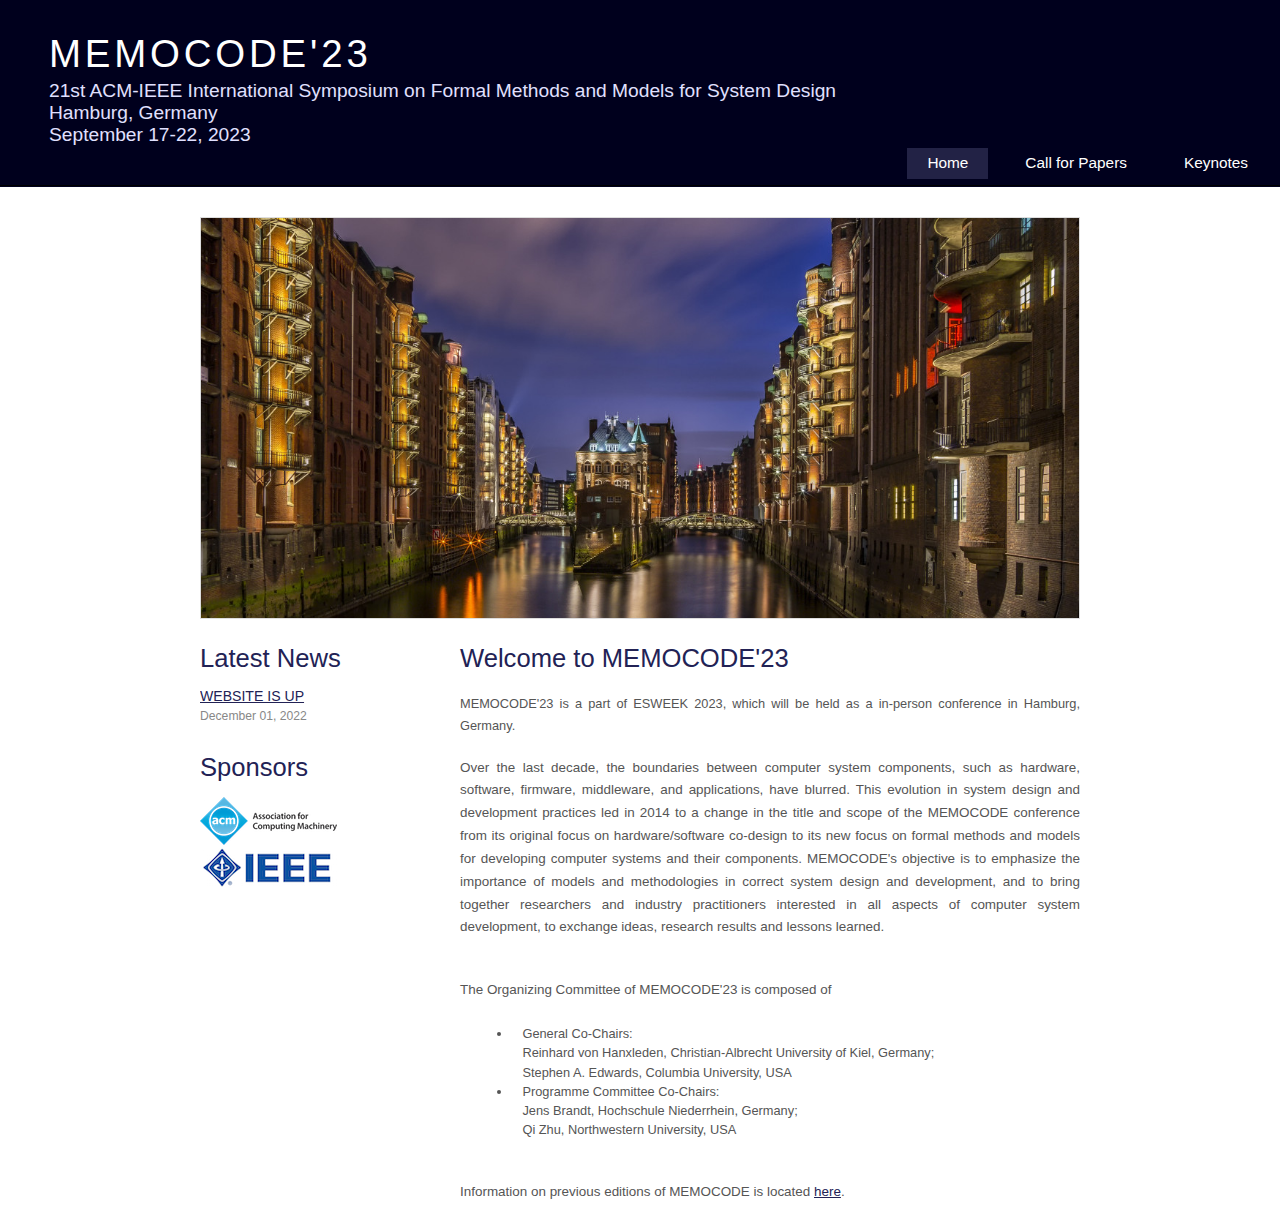
==== index.html @ 0b1e3aca "Dates updated." ====
<!DOCTYPE html>
<!-- saved from url=(0043)https://lcs.ios.ac.cn/memocode21/index.html -->
<html xmlns:bkstg="http://www.atypon.com/backstage-ns" xmlns:urlutil="java:com.atypon.literatum.customization.UrlUtil"
      xmlns:pxje="java:com.atypon.frontend.services.impl.PassportXslJavaExtentions">
<head>
    <meta http-equiv="Content-Type" content="text/html; charset=UTF-8">
    <meta http-equiv="Content-Style-Type" content="text/css">
    <style type="text/css">
        #DLtoc {
            font: normal 12px/1.5em Arial, Helvetica, sans-serif;
        }

        #DLheader {
        }

        #DLheader h1 {
            font-size: 16px;
        }

        #DLcontent {
            font-size: 12px;
        }

        #DLcontent h2 {
            font-size: 14px;
            margin-bottom: 5px;
        }

        #DLcontent h3 {
            font-size: 12px;
            padding-left: 20px;
            margin-bottom: 0px;
        }

        #DLcontent ul {
            margin-top: 0px;
            margin-bottom: 0px;
        }

        .DLauthors li {
            display: inline;
            list-style-type: none;
            padding-right: 5px;
        }

        .DLauthors li:after {
            content: ",";
        }

        .DLauthors li.nameList.Last:after {
            content: "";
        }

        .DLabstract {
            padding-left: 40px;
            padding-right: 20px;
            display: block;
        }

        .DLformats li {
            display: inline;
            list-style-type: none;
            padding-right: 5px;
        }

        .DLformats li:after {
            content: ",";
        }

        .DLformats li.formatList.Last:after {
            content: "";
        }

        .DLlogo {
            vertical-align: middle;
            padding-right: 5px;
            border: none;
        }

        .DLcitLink {
            margin-left: 20px;
        }

        .DLtitleLink {
            margin-left: 20px;
        }

        .DLotherLink {
            margin-left: 0px;
        }

    </style>


    <title>MEMOCODE 2023</title>

    <meta name="description" content="website description">
    <meta name="keywords" content="website keywords, website keywords">

    <link rel="stylesheet" href="./fonts/h5p-font-awesome.min.css">
    <link rel="stylesheet" type="text/css" href="./style/style.css">
    <style type="text/css">.MathJax_Hover_Frame {
        border-radius: .25em;
        -webkit-border-radius: .25em;
        -moz-border-radius: .25em;
        -khtml-border-radius: .25em;
        box-shadow: 0px 0px 15px #83A;
        -webkit-box-shadow: 0px 0px 15px #83A;
        -moz-box-shadow: 0px 0px 15px #83A;
        -khtml-box-shadow: 0px 0px 15px #83A;
        border: 1px solid #A6D ! important;
        display: inline-block;
        position: absolute
    }

    .MathJax_Menu_Button .MathJax_Hover_Arrow {
        position: absolute;
        cursor: pointer;
        display: inline-block;
        border: 2px solid #AAA;
        border-radius: 4px;
        -webkit-border-radius: 4px;
        -moz-border-radius: 4px;
        -khtml-border-radius: 4px;
        font-family: 'Courier New', Courier;
        font-size: 9px;
        color: #F0F0F0
    }

    .MathJax_Menu_Button .MathJax_Hover_Arrow span {
        display: block;
        background-color: #AAA;
        border: 1px solid;
        border-radius: 3px;
        line-height: 0;
        padding: 4px
    }

    .MathJax_Hover_Arrow:hover {
        color: white !important;
        border: 2px solid #CCC !important
    }

    .MathJax_Hover_Arrow:hover span {
        background-color: #CCC !important
    }
    </style>
    <style type="text/css">#MathJax_About {
        position: fixed;
        left: 50%;
        width: auto;
        text-align: center;
        border: 3px outset;
        padding: 1em 2em;
        background-color: #DDDDDD;
        color: black;
        cursor: default;
        font-family: message-box;
        font-size: 120%;
        font-style: normal;
        text-indent: 0;
        text-transform: none;
        line-height: normal;
        letter-spacing: normal;
        word-spacing: normal;
        word-wrap: normal;
        white-space: nowrap;
        float: none;
        z-index: 201;
        border-radius: 15px;
        -webkit-border-radius: 15px;
        -moz-border-radius: 15px;
        -khtml-border-radius: 15px;
        box-shadow: 0px 10px 20px #808080;
        -webkit-box-shadow: 0px 10px 20px #808080;
        -moz-box-shadow: 0px 10px 20px #808080;
        -khtml-box-shadow: 0px 10px 20px #808080;
        filter: progid:DXImageTransform.Microsoft.dropshadow(OffX=2, OffY=2, Color='gray', Positive='true')
    }

    #MathJax_About.MathJax_MousePost {
        outline: none
    }

    .MathJax_Menu {
        position: absolute;
        background-color: white;
        color: black;
        width: auto;
        padding: 5px 0px;
        border: 1px solid #CCCCCC;
        margin: 0;
        cursor: default;
        font: menu;
        text-align: left;
        text-indent: 0;
        text-transform: none;
        line-height: normal;
        letter-spacing: normal;
        word-spacing: normal;
        word-wrap: normal;
        white-space: nowrap;
        float: none;
        z-index: 201;
        border-radius: 5px;
        -webkit-border-radius: 5px;
        -moz-border-radius: 5px;
        -khtml-border-radius: 5px;
        box-shadow: 0px 10px 20px #808080;
        -webkit-box-shadow: 0px 10px 20px #808080;
        -moz-box-shadow: 0px 10px 20px #808080;
        -khtml-box-shadow: 0px 10px 20px #808080;
        filter: progid:DXImageTransform.Microsoft.dropshadow(OffX=2, OffY=2, Color='gray', Positive='true')
    }

    .MathJax_MenuItem {
        padding: 1px 2em;
        background: transparent
    }

    .MathJax_MenuArrow {
        position: absolute;
        right: .5em;
        padding-top: .25em;
        color: #666666;
        font-size: .75em
    }

    .MathJax_MenuActive .MathJax_MenuArrow {
        color: white
    }

    .MathJax_MenuArrow.RTL {
        left: .5em;
        right: auto
    }

    .MathJax_MenuCheck {
        position: absolute;
        left: .7em
    }

    .MathJax_MenuCheck.RTL {
        right: .7em;
        left: auto
    }

    .MathJax_MenuRadioCheck {
        position: absolute;
        left: .7em
    }

    .MathJax_MenuRadioCheck.RTL {
        right: .7em;
        left: auto
    }

    .MathJax_MenuLabel {
        padding: 1px 2em 3px 1.33em;
        font-style: italic
    }

    .MathJax_MenuRule {
        border-top: 1px solid #DDDDDD;
        margin: 4px 3px
    }

    .MathJax_MenuDisabled {
        color: gray
    }

    .MathJax_MenuActive {
        background-color: #606872;
        color: white
    }

    .MathJax_MenuDisabled:focus, .MathJax_MenuLabel:focus {
        background-color: #E8E8E8
    }

    .MathJax_ContextMenu:focus {
        outline: none
    }

    .MathJax_ContextMenu .MathJax_MenuItem:focus {
        outline: none
    }

    #MathJax_AboutClose {
        top: .2em;
        right: .2em
    }

    .MathJax_Menu .MathJax_MenuClose {
        top: -10px;
        left: -10px
    }

    .MathJax_MenuClose {
        position: absolute;
        cursor: pointer;
        display: inline-block;
        border: 2px solid #AAA;
        border-radius: 18px;
        -webkit-border-radius: 18px;
        -moz-border-radius: 18px;
        -khtml-border-radius: 18px;
        font-family: 'Courier New', Courier;
        font-size: 24px;
        color: #F0F0F0
    }

    .MathJax_MenuClose span {
        display: block;
        background-color: #AAA;
        border: 1.5px solid;
        border-radius: 18px;
        -webkit-border-radius: 18px;
        -moz-border-radius: 18px;
        -khtml-border-radius: 18px;
        line-height: 0;
        padding: 8px 0 6px
    }

    .MathJax_MenuClose:hover {
        color: white !important;
        border: 2px solid #CCC !important
    }

    .MathJax_MenuClose:hover span {
        background-color: #CCC !important
    }

    .MathJax_MenuClose:hover:focus {
        outline: none
    }
    </style>
    <style type="text/css">.MathJax_Preview .MJXf-math {
        color: inherit !important
    }
    </style>
    <style type="text/css">.MJX_Assistive_MathML {
        position: absolute !important;
        top: 0;
        left: 0;
        clip: rect(1px, 1px, 1px, 1px);
        padding: 1px 0 0 0 !important;
        border: 0 !important;
        height: 1px !important;
        width: 1px !important;
        overflow: hidden !important;
        display: block !important;
        -webkit-touch-callout: none;
        -webkit-user-select: none;
        -khtml-user-select: none;
        -moz-user-select: none;
        -ms-user-select: none;
        user-select: none
    }

    .MJX_Assistive_MathML.MJX_Assistive_MathML_Block {
        width: 100% !important
    }
    </style>
    <style type="text/css">#MathJax_Zoom {
        position: absolute;
        background-color: #F0F0F0;
        overflow: auto;
        display: block;
        z-index: 301;
        padding: .5em;
        border: 1px solid black;
        margin: 0;
        font-weight: normal;
        font-style: normal;
        text-align: left;
        text-indent: 0;
        text-transform: none;
        line-height: normal;
        letter-spacing: normal;
        word-spacing: normal;
        word-wrap: normal;
        white-space: nowrap;
        float: none;
        -webkit-box-sizing: content-box;
        -moz-box-sizing: content-box;
        box-sizing: content-box;
        box-shadow: 5px 5px 15px #AAAAAA;
        -webkit-box-shadow: 5px 5px 15px #AAAAAA;
        -moz-box-shadow: 5px 5px 15px #AAAAAA;
        -khtml-box-shadow: 5px 5px 15px #AAAAAA;
        filter: progid:DXImageTransform.Microsoft.dropshadow(OffX=2, OffY=2, Color='gray', Positive='true')
    }

    #MathJax_ZoomOverlay {
        position: absolute;
        left: 0;
        top: 0;
        z-index: 300;
        display: inline-block;
        width: 100%;
        height: 100%;
        border: 0;
        padding: 0;
        margin: 0;
        background-color: white;
        opacity: 0;
        filter: alpha(opacity=0)
    }

    #MathJax_ZoomFrame {
        position: relative;
        display: inline-block;
        height: 0;
        width: 0
    }

    #MathJax_ZoomEventTrap {
        position: absolute;
        left: 0;
        top: 0;
        z-index: 302;
        display: inline-block;
        border: 0;
        padding: 0;
        margin: 0;
        background-color: white;
        opacity: 0;
        filter: alpha(opacity=0)
    }
    </style>
    <style type="text/css">.MathJax_Preview {
        color: #888
    }

    #MathJax_Message {
        position: fixed;
        left: 1em;
        bottom: 1.5em;
        background-color: #E6E6E6;
        border: 1px solid #959595;
        margin: 0px;
        padding: 2px 8px;
        z-index: 102;
        color: black;
        font-size: 80%;
        width: auto;
        white-space: nowrap
    }

    #MathJax_MSIE_Frame {
        position: absolute;
        top: 0;
        left: 0;
        width: 0px;
        z-index: 101;
        border: 0px;
        margin: 0px;
        padding: 0px
    }

    .MathJax_Error {
        color: #CC0000;
        font-style: italic
    }
    </style>
    <style type="text/css">.MJXp-script {
        font-size: .8em
    }

    .MJXp-right {
        -webkit-transform-origin: right;
        -moz-transform-origin: right;
        -ms-transform-origin: right;
        -o-transform-origin: right;
        transform-origin: right
    }

    .MJXp-bold {
        font-weight: bold
    }

    .MJXp-italic {
        font-style: italic
    }

    .MJXp-scr {
        font-family: MathJax_Script, 'Times New Roman', Times, STIXGeneral, serif
    }

    .MJXp-frak {
        font-family: MathJax_Fraktur, 'Times New Roman', Times, STIXGeneral, serif
    }

    .MJXp-sf {
        font-family: MathJax_SansSerif, 'Times New Roman', Times, STIXGeneral, serif
    }

    .MJXp-cal {
        font-family: MathJax_Caligraphic, 'Times New Roman', Times, STIXGeneral, serif
    }

    .MJXp-mono {
        font-family: MathJax_Typewriter, 'Times New Roman', Times, STIXGeneral, serif
    }

    .MJXp-largeop {
        font-size: 150%
    }

    .MJXp-largeop.MJXp-int {
        vertical-align: -.2em
    }

    .MJXp-math {
        display: inline-block;
        line-height: 1.2;
        text-indent: 0;
        font-family: 'Times New Roman', Times, STIXGeneral, serif;
        white-space: nowrap;
        border-collapse: collapse
    }

    .MJXp-display {
        display: block;
        text-align: center;
        margin: 1em 0
    }

    .MJXp-math span {
        display: inline-block
    }

    .MJXp-box {
        display: block !important;
        text-align: center
    }

    .MJXp-box:after {
        content: " "
    }

    .MJXp-rule {
        display: block !important;
        margin-top: .1em
    }

    .MJXp-char {
        display: block !important
    }

    .MJXp-mo {
        margin: 0 .15em
    }

    .MJXp-mfrac {
        margin: 0 .125em;
        vertical-align: .25em
    }

    .MJXp-denom {
        display: inline-table !important;
        width: 100%
    }

    .MJXp-denom > * {
        display: table-row !important
    }

    .MJXp-surd {
        vertical-align: top
    }

    .MJXp-surd > * {
        display: block !important
    }

    .MJXp-script-box > * {
        display: table !important;
        height: 50%
    }

    .MJXp-script-box > * > * {
        display: table-cell !important;
        vertical-align: top
    }

    .MJXp-script-box > *:last-child > * {
        vertical-align: bottom
    }

    .MJXp-script-box > * > * > * {
        display: block !important
    }

    .MJXp-mphantom {
        visibility: hidden
    }

    .MJXp-munderover {
        display: inline-table !important
    }

    .MJXp-over {
        display: inline-block !important;
        text-align: center
    }

    .MJXp-over > * {
        display: block !important
    }

    .MJXp-munderover > * {
        display: table-row !important
    }

    .MJXp-mtable {
        vertical-align: .25em;
        margin: 0 .125em
    }

    .MJXp-mtable > * {
        display: inline-table !important;
        vertical-align: middle
    }

    .MJXp-mtr {
        display: table-row !important
    }

    .MJXp-mtd {
        display: table-cell !important;
        text-align: center;
        padding: .5em 0 0 .5em
    }

    .MJXp-mtr > .MJXp-mtd:first-child {
        padding-left: 0
    }

    .MJXp-mtr:first-child > .MJXp-mtd {
        padding-top: 0
    }

    .MJXp-mlabeledtr {
        display: table-row !important
    }

    .MJXp-mlabeledtr > .MJXp-mtd:first-child {
        padding-left: 0
    }

    .MJXp-mlabeledtr:first-child > .MJXp-mtd {
        padding-top: 0
    }

    .MJXp-merror {
        background-color: #FFFF88;
        color: #CC0000;
        border: 1px solid #CC0000;
        padding: 1px 3px;
        font-style: normal;
        font-size: 90%
    }

    .MJXp-scale0 {
        -webkit-transform: scaleX(.0);
        -moz-transform: scaleX(.0);
        -ms-transform: scaleX(.0);
        -o-transform: scaleX(.0);
        transform: scaleX(.0)
    }

    .MJXp-scale1 {
        -webkit-transform: scaleX(.1);
        -moz-transform: scaleX(.1);
        -ms-transform: scaleX(.1);
        -o-transform: scaleX(.1);
        transform: scaleX(.1)
    }

    .MJXp-scale2 {
        -webkit-transform: scaleX(.2);
        -moz-transform: scaleX(.2);
        -ms-transform: scaleX(.2);
        -o-transform: scaleX(.2);
        transform: scaleX(.2)
    }

    .MJXp-scale3 {
        -webkit-transform: scaleX(.3);
        -moz-transform: scaleX(.3);
        -ms-transform: scaleX(.3);
        -o-transform: scaleX(.3);
        transform: scaleX(.3)
    }

    .MJXp-scale4 {
        -webkit-transform: scaleX(.4);
        -moz-transform: scaleX(.4);
        -ms-transform: scaleX(.4);
        -o-transform: scaleX(.4);
        transform: scaleX(.4)
    }

    .MJXp-scale5 {
        -webkit-transform: scaleX(.5);
        -moz-transform: scaleX(.5);
        -ms-transform: scaleX(.5);
        -o-transform: scaleX(.5);
        transform: scaleX(.5)
    }

    .MJXp-scale6 {
        -webkit-transform: scaleX(.6);
        -moz-transform: scaleX(.6);
        -ms-transform: scaleX(.6);
        -o-transform: scaleX(.6);
        transform: scaleX(.6)
    }

    .MJXp-scale7 {
        -webkit-transform: scaleX(.7);
        -moz-transform: scaleX(.7);
        -ms-transform: scaleX(.7);
        -o-transform: scaleX(.7);
        transform: scaleX(.7)
    }

    .MJXp-scale8 {
        -webkit-transform: scaleX(.8);
        -moz-transform: scaleX(.8);
        -ms-transform: scaleX(.8);
        -o-transform: scaleX(.8);
        transform: scaleX(.8)
    }

    .MJXp-scale9 {
        -webkit-transform: scaleX(.9);
        -moz-transform: scaleX(.9);
        -ms-transform: scaleX(.9);
        -o-transform: scaleX(.9);
        transform: scaleX(.9)
    }

    .MathJax_PHTML .noError {
        font-size: 90%;
        text-align: left;
        color: black;
        padding: 1px 3px;
        border: 1px solid
    }
    </style>
</head>

<body data-new-gr-c-s-check-loaded="14.1052.0" data-gr-ext-installed="">
<div id="MathJax_Message" style="display: none;"></div>
<div id="main">
    <div id="header">
        <div id="logo">
            <div id="logo_text">
                <!-- class="logo_colour", allows you to change the colour of the text -->
                <h1><a href="index.html">MEMOCODE'23</a></h1>
                <h2 style="font-size: 1.5em">21st ACM-IEEE International Symposium on Formal Methods and Models for
                    System Design<br>
                    Hamburg, Germany<br>
                    September 17-22, 2023 
                </h2>
            </div>
        </div>
        <div id="menubar">
            <ul id="menu">
                <!-- put class="selected" in the li tag for the selected page - to highlight which page you're on -->
                <li class="selected" style="font-size: 1.2em"><a
                        href="index.html">Home</a></li>
                <li style="font-size: 1.2em"><a href="callforpapers.html">Call for Papers</a></li>
                <!-- <li style="font-size: 1.2em"><a href="bestpapers.html">Best Paper Awards</a></li> -->
                <li style="font-size: 1.2em"><a href="keynotes.html">Keynotes</a></li>
                <!-- <li style="font-size: 1.2em"><a href="program.html">Program</a></li> -->
                <!-- <li style="font-size: 1.2em"><a
                        href="registration.html">Registration</a></li> -->
                <!-- <li style="font-size: 1.2em"><a href="venue.html">Venue</a></li> -->
            </ul>
        </div>
    </div>


    <!--------------------------------------------------------------------------------------------------------------->

    <div id="content_header"></div>
    <div id="site_content">
        <div id="banner"></div>

        <!--------------------------------------------------------------------------------------------------------------->

        <div id="sidebar_container">
            <div class="sidebar">
                <div class="sidebar_item">
                    <!-- insert your sidebar items here -->

                    <h3><!--<i class="fa fa-refresh fa-spin"></i>-->Latest News</h3>
                    <!--
                               <h4><a href="callforpapers.html">CFP deadline extended</a></h4>
                                <h5>July 20., 2016</h5>
                               <h4><a href="designcontest.html">Design contest deadline extended</a></h4>
                                <h5>July 20., 2016</h5>
                    -->
                    <h4><a href="index.html">Website is up</a></h4>
                    <h5>December 01, 2022</h5>

                    <div class="sidebar_item">
                        <h3>Sponsors</h3>
                        <a href="http://www.acm.org/"><img src="./images/acm.png"></a><br>
                        <a href="http://www.ieee.org/"><img src="./images/ieee.png"></a><br>
                        <!-- &nbsp;<a href="http://ieee-ceda.org"><img src="images/ceda.png"></a><br> -->
                        <!--    &nbsp;&nbsp;&nbsp;&nbsp;<a href="http://ieee-cas.org"><img src="images/cas.png"></a><br>
                        &nbsp;<a href="http://www.iitk.ac.in"><img src="images/iitk.png"></a><br><br>-->
                    </div>
                </div>
            </div>
        </div>

        <!--------------------------------------------------------------------------------------------------------------->

        <div id="content">
            <!-- insert the page content here -->
            <h1>Welcome to MEMOCODE'23</h1>
            <!--            <p style="color: brown; font-size: large;">The <a href="https://www.sigplan.org/OpenTOC/">OpenToc</a> for-->
            <!--                MEMOCODE'22 are <a href="https://lcs.ios.ac.cn/memocode21/index.html#DLcontent">available</a> now.</p>-->
            <p style="">
                MEMOCODE'23 is a part of ESWEEK 2023, which will be held as a in-person conference in Hamburg, Germany.
            </p>

            <p style="font-size: 1.05em">Over the last decade, the boundaries between computer system components, such
                as hardware, software, firmware, middleware, and applications, have blurred. This evolution in system
                design and development practices led in 2014 to a change in the title and scope of the MEMOCODE
                conference from its original focus on hardware/software co-design to its new focus on formal methods and
                models for developing computer systems and their components. MEMOCODE's objective is to emphasize the
                importance of models and methodologies in correct system design and development, and to bring together
                researchers and industry practitioners interested in all aspects of computer system development, to
                exchange ideas, research results and lessons learned.</p>
            <!--            
           <!-- <p style="font-size: 1.05em">The Steering Committee(SC) is composed of:
            </p>-->
           <!-- <ul class="fa-ul">
                <li>SC Chair
                    <ul>
                        <li>Dr. Jean-Pierre Talpin, Inria</li>
                    </ul>
                </li>
                <li>SC Members
                    <ul>
                        <li>Prof. Pierluigi Nuzzo, University of Southern California</li>
                        <li>Prof. Partha Roop, University of Auckland</li>
                        <li>Prof. Klaus Schneider, TU Kaiserslautern</li>
                        <li>Prof. Naijun Zhan, Institute of Software CAS</li>
                    </ul>
                </li>
            </ul>
-->
            <p></p>
          <p style="font-size: 1.05em">The Organizing Committee of MEMOCODE'23 is composed of
            </p>
            <ul class="fa-ul"> 
                <li>General Co-Chairs:<br/>Reinhard von Hanxleden, Christian-Albrecht University of Kiel, Germany;<br/>Stephen A. Edwards, Columbia University, USA</li>
                <li>Programme Committee Co-Chairs:<br/>Jens Brandt, Hochschule Niederrhein, Germany;<br/>Qi Zhu, Northwestern University, USA</li>
                <!--<li>Publicity/Publication Chair: Dr. Bai Xue, Institute of Software CAS</li>-->
                <!--<li>Design Contest Chair, Peter Milder, Stony Brook University</li>-->
                <!--<li>Organising committee Chair: Dr. Bohua Zhan, Institute of Software, CAS</li>-->
                <!--<li>Finance Chair: Dr. Shuling Wang, Institute of Software, CAS</li>-->
            </ul>
     
            <p></p>
            <!--            <p style="font-weight: bold"><b>Selected papers will be invited for publication in a special issue of the-->
            <!--                ACM Transactions on Embedded Computing Systems. The Program Committee-->
            <!--                will select 1-2 papers for the Best Paper Award of MEMOCODE'21.-->
            <!--            </b></p>-->
            <p style="font-size: 1.05em">Information on previous editions of MEMOCODE is located
                <a href="previous_editions.html"> here</a>.
            </p>
        </div>
    </div>

</div>
<script type="text/javascript" src="./index_files/MathJax.js"></script>
<script id="texAllTheThingsPageScript" type="text/javascript"
        src="chrome-extension://cbimabofgmfdkicghcadidpemeenbffn/js/pageScript.js"
        inlinemath="[[&quot;$&quot;,&quot;$&quot;],[&quot;[;&quot;,&quot;;]&quot;]]"
        displaymath="[[&quot;$$&quot;,&quot;$$&quot;],[&quot;\\[&quot;,&quot;\\]&quot;]]"
        skiptags="[&quot;script&quot;,&quot;noscript&quot;,&quot;style&quot;,&quot;textarea&quot;,&quot;pre&quot;,&quot;code&quot;]"
        ignoreclass="false" processclass="false"></script>
</body>
<span style="--colorTabBar:var(--colorAccentBg); --colorFg:#dbdbdb; --colorFgAlpha:#dbdbdb1a; --colorFgIntense:#ffffff; --colorFgFaded:#d0d0d0; --colorFgFadedMore:#c5c5c5; --colorFgFadedMost:#acacac; --colorBg:#2f2f2f; --colorBgAlpha:#2f2f2fe6; --colorBgAlphaHeavy:#2f2f2fa6; --colorBgAlphaHeavier:#2f2f2f40; --colorBgAlphaBlur:#2f2f2fbf; --colorBgDark:#292929; --colorBgDarker:#242424; --colorBgLight:#333333; --colorBgLighter:#434343; --colorBgLightIntense:#373737; --colorBgIntense:#242424; --colorBgIntenser:#1c1c1c; --colorBgIntserAlpha:#191919eb; --colorBgInverse:#333333; --colorBgInverser:#3f3f3f; --colorBgFaded:#3b3b3b; --colorHighlightBg:#579c8e; --colorHighlightBgUnfocused:#454545; --colorHighlightBgAlpha:#579c8e1a; --colorHighlightBgDark:#3f8477; --colorHighlightFg:#ffffff; --colorHighlightFgAlpha:#ffffff80; --colorHighlightFgAlphaHeavy:#ffffff40; --colorAccentBg:#404040; --colorAccentBgAlpha:#74747466; --colorAccentBgAlphaHeavy:#74747440; --colorAccentBgDark:#303030; --colorAccentBgDarker:#1a1a1a; --colorAccentBgFaded:#343434; --colorAccentBgFadedMore:#555555; --colorAccentBgFadedMost:#747474; --colorAccentBorder:#383838; --colorAccentBorderDark:#2e2e2e; --colorAccentFg:#ffffff; --colorAccentFgFaded:#cacaca; --colorAccentFgAlpha:#ffffff40; --colorBorder:#1c1c1c; --colorBorderDisabled:#242424; --colorBorderSubtle:#222222; --colorBorderIntense:#0c0c0c; --colorSuccessBg:#06a700; --colorSuccessBgAlpha:#06a7001a; --colorSuccessFg:#ffffff; --colorWarningBg:#efaf00; --colorWarningBgAlpha:#efaf001a; --colorWarningFg:#000000; --colorErrorBg:#c64539; --colorErrorBgAlpha:#c645391a; --colorErrorFg:#ffffff; --colorWindowBg:#1d1e21; --colorWindowFg:#ffffff; --radiusRound:100px; --radiusRounded:2px; --radiusRoundedLess:2px; --radius:4px; --radiusHalf:2px; --scrollbarWidth:12px;"></span>
<grammarly-desktop-integration data-grammarly-shadow-root="true"></grammarly-desktop-integration>
</html>
---- style/style.css ----
html {
    height: 100%;
}

* {
    margin: 0;
    padding: 0;
}

body {
    font: normal .80em 'trebuchet ms', arial, sans-serif;
    background: #FFF;
    color: #555;
}

p {
    padding: 0 0 20px 0;
    line-height: 1.7em;
    text-align: justify;
}

img {
    border: 0;
}

h1, h2, h3, h4, h5, h6 {
    color: #00001d;
    letter-spacing: 0em;
    padding: 0 0 5px 0;
}

h1, h2, h3 {
    font: normal 200% 'century gothic', arial;
    margin: 0 0 15px 0;
    padding: 15px 0 5px 0;
    color: #222255;
}

h2 {
    font-size: 200%;
    padding: 9px 0 5px 0;
    color: #222255;
}

h3 {
    font-size: 200%;
    padding: 5px 0 0 0;
}

h4, h6 {
    color: #222255;
    padding: 0 0 5px 0;
    font: normal 110% arial;
    text-transform: uppercase;
}

h5, h6 {
    color: #888;
    font: normal 95% arial;
    letter-spacing: normal;
    padding: 0 0 15px 0;
}

a, a:hover {
    outline: none;
    text-decoration: underline;
    color: #222255;
}

a:hover {
    text-decoration: none;
}

blockquote {
    margin: 20px 0;
    padding: 10px 20px 0 20px;
    border: 1px solid #E5E5DB;
    background: #FFF;
}

ul {
    margin: 2px 0 22px 17px;
}

ul li {
    list-style-type: circle;
    margin: 0 0 6px 0;
    padding: 0 0 4px 5px;
    line-height: 1.5em;
}

ol {
    margin: 8px 0 22px 20px;
}

ol li {
    margin: 0 0 11px 0;
}

.left {
    float: left;
    width: auto;
    margin-right: 10px;
}

.right {
    float: right;
    width: auto;
    margin-left: 10px;
}

.center {
    display: block;
    text-align: center;
    margin: 20px auto;
}

#main, #logo, #menubar, #site_content, #footer {
    margin-left: auto;
    margin-right: auto;
}

#header {
    background: #000;
    border-bottom: 1px solid #00001d;
    height: 186px;
}

#banner {
    background: transparent url(../images/banner.jpg) no-repeat;
    background-size: 100%;
    width: auto;
    height: 400px;
    margin-top: 10px;
    margin-bottom: 10px;
    border: 1px solid #DDD;
}

#logo {
    position: relative;
    height: 140px;
    background: #00001d;
}

#logo #logo_text {
    position: absolute;
    top: 10px;
    left: 40px;
}

#logo h1, #logo h2 {
    font: normal 300% 'century gothic', arial, sans-serif;
    border-bottom: 0;
    text-transform: none;
    margin: 0 0 0 9px;
}

#logo_text h1, #logo_text h1 a, #logo_text h1 a:hover {
    padding: 22px 0 0 0;
    color: #FFF;
    letter-spacing: 0.1em;
    text-decoration: none;
}

#logo_text h2 {
    font-size: 120%;
    padding: 4px 0 0 0;
    color: #e0e0ff;
}

#menubar {
    height: 45px;
    padding-right: 8px;
    background: #00001D;
}

ul#menu {
    float: right;
    margin: 0;
}

ul#menu li {
    float: left;
    padding: 0 0 0 9px;
    list-style: none;
    margin: 8px 4px 0 4px;
}

ul#menu li a {
    font: normal 100% 'trebuchet ms', sans-serif;
    display: block;
    float: left;
    height: 20px;
    padding: 6px 20px 5px 20px;
    text-align: center;
    color: #FFF;
    text-decoration: none;
}

ul#menu li.selected a {
    height: 20px;
    padding: 6px 20px 5px 11px;
}

ul#menu li.selected {
    margin: 8px 4px 0 13px;
    background: #222245;
}

ul#menu li.selected a, ul#menu li.selected a:hover {
    background: #222245;
    color: #FFF;
}

ul#menu li a:hover {
    color: #e0e0ff;
}

#site_content {
    width: 880px;
    overflow: hidden;
    margin: 20px auto 0 auto;
    padding: 0 0 0px 0;
}

#sidebar_container {
    float: left;
    width: 240px;
}

.sidebar {
    float: right;
    width: 240px;
    padding: 0;
    margin: 0 0 16px 0;
}

.sidebar_item {
    padding: 10px 0px;
    width: 210px;
}

.sidebar li a.selected {
    color: #444;
}

.sidebar ul {
    margin: 0;
}

#content {
    text-align: left;
    width: 620px;
    padding: 0 0 0 5px;
    float: right;
}

#content ul li, .sidebar ul li {
    list-style-type: disc;
    margin: 0 0 0 25px;
    padding: 0 0 0px 10px;
    line-height: 1.5em;
}

#footer {
    width: 100%;
    font-family: 'trebuchet ms', sans-serif;
    font-size: 100%;
    height: 80px;
    padding: 28px 0 5px 0;
    text-align: center;
    background: #000;
    border-top: 2px solid #2D2D2D;
    color: #FFF;
}

#footer p {
    line-height: 1.7em;
    padding: 0 0 10px 0;
}

#footer a {
    color: #FFF;
    text-decoration: none;
}

#footer a:hover {
    color: #B48A7C;
    text-decoration: none;
}

.search {
    color: #5D5D5D;
    border: 1px solid #BBB;
    width: 134px;
    padding: 4px;
    font: 100% arial, sans-serif;
}

.form_settings {
    margin: 15px 0 0 0;
}

.form_settings p {
    padding: 0 0 4px 0;
}

.form_settings span {
    float: left;
    width: 200px;
    text-align: left;
}

.form_settings input, .form_settings textarea {
    padding: 5px;
    width: 299px;
    font: 100% arial;
    border: 1px solid #E5E5DB;
    background: #FFF;
    color: #47433F;
}

.form_settings .submit {
    font: 100% arial;
    border: 0;
    width: 99px;
    margin: 0 0 0 212px;
    height: 33px;
    padding: 2px 0 3px 0;
    cursor: pointer;
    background: #3B3B3B;
    color: #FFF;
}

.form_settings textarea, .form_settings select {
    font: 100% arial;
    width: 299px;
}

.form_settings select {
    width: 310px;
}

.form_settings .checkbox {
    margin: 4px 0;
    padding: 0;
    width: 14px;
    border: 0;
    background: none;
}

.separator {
    width: 100%;
    height: 0;
    border-top: 1px solid #D9D5CF;
    border-bottom: 1px solid #FFF;
    margin: 0 0 20px 0;
}

table {
    margin: 10px 0 30px 0;
}

table tr th, table tr td {
    background: #3B3B3B;
    color: #FFF;
    padding: 7px 4px;
    text-align: left;
}

table tr td {
    background: #E5E5DB;
    color: #47433F;
    border-top: 1px solid #FFF;
}
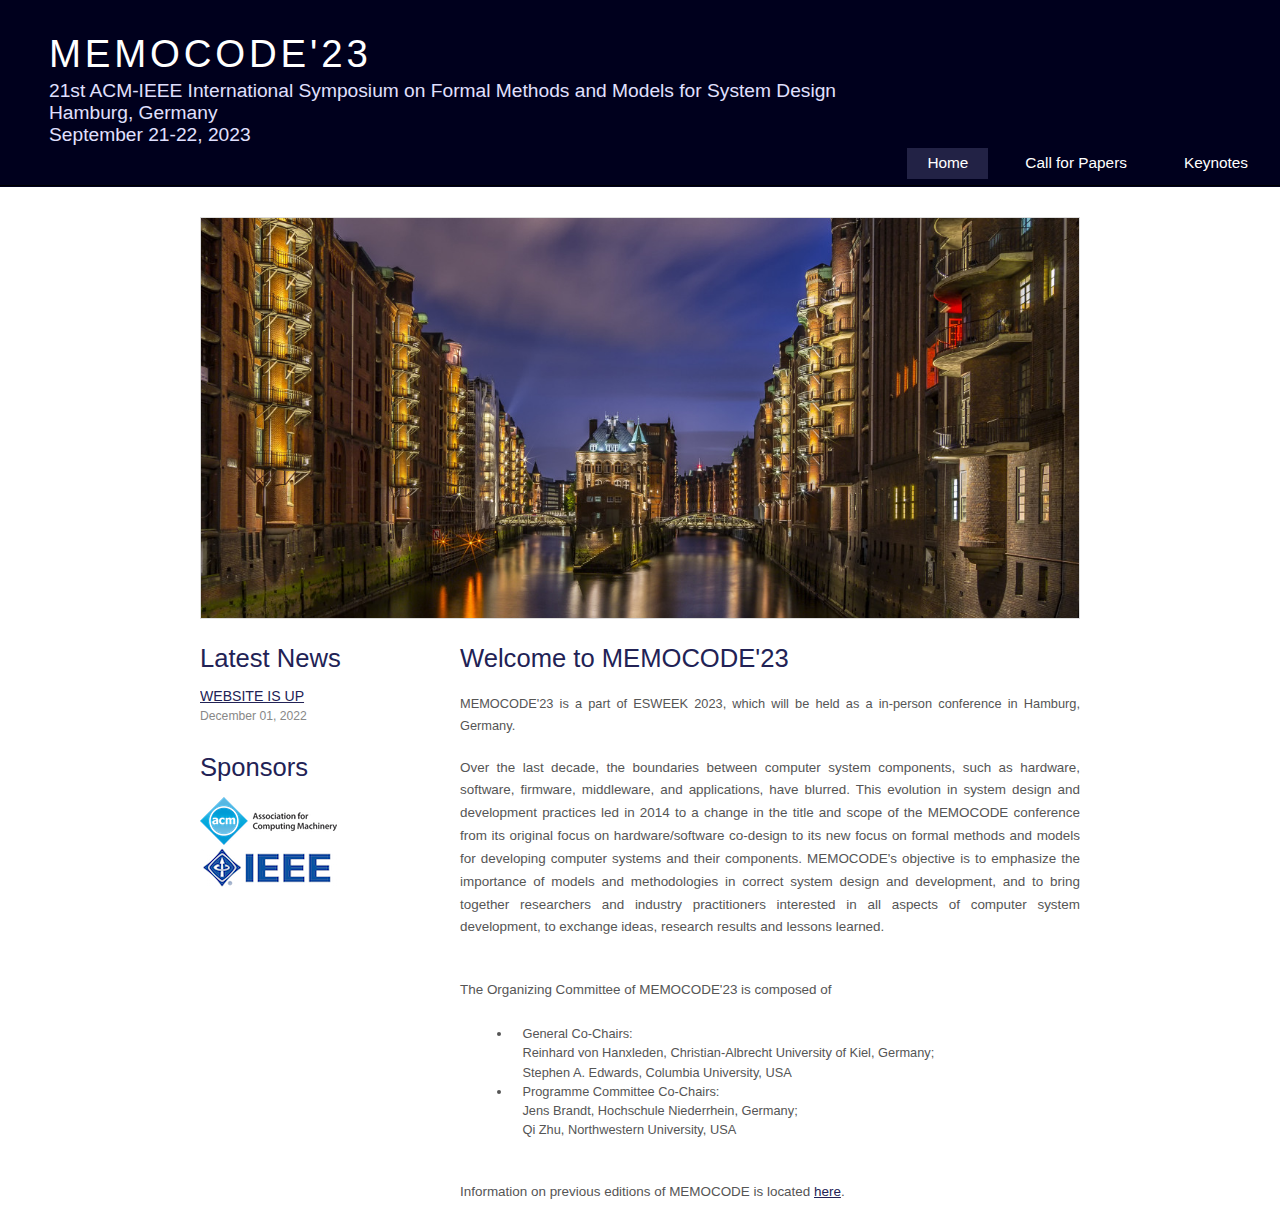
==== commit 6158e708: "update" ====
--- a/index.html
+++ b/index.html
@@ -764,7 +764,7 @@
                 <h2 style="font-size: 1.5em">21st ACM-IEEE International Symposium on Formal Methods and Models for
                     System Design<br>
                     Hamburg, Germany<br>
-                    September 17-22, 2023 
+                    September 21-22, 2023 
                 </h2>
             </div>
         </div>
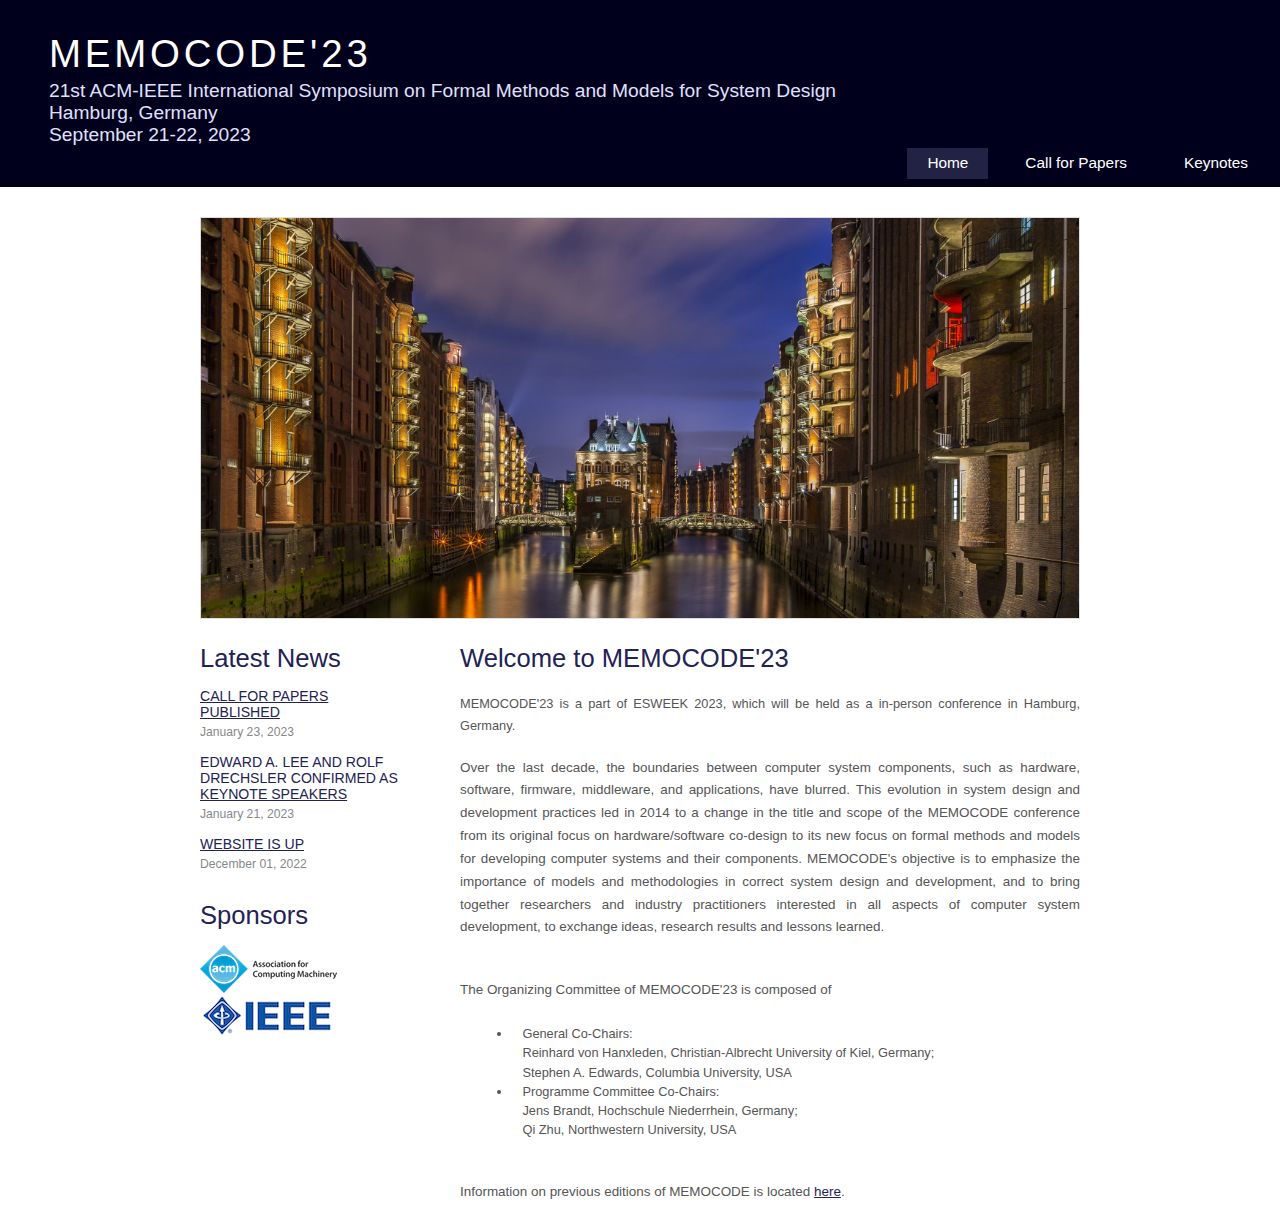
==== commit 198cf74f: "update" ====
--- a/index.html
+++ b/index.html
@@ -805,6 +805,13 @@
                                <h4><a href="designcontest.html">Design contest deadline extended</a></h4>
                                 <h5>July 20., 2016</h5>
                     -->
+
+                    <h4><a href="callforpapers.html">Call for papers published</a></h4>
+                    <h5>January 23, 2023</h5>
+
+                    <h4>Edward A. Lee and Rolf Drechsler confirmed as <a href="keynotes.html">keynote speakers</a></h4>
+                    <h5>January 21, 2023</h5>
+
                     <h4><a href="index.html">Website is up</a></h4>
                     <h5>December 01, 2022</h5>
 
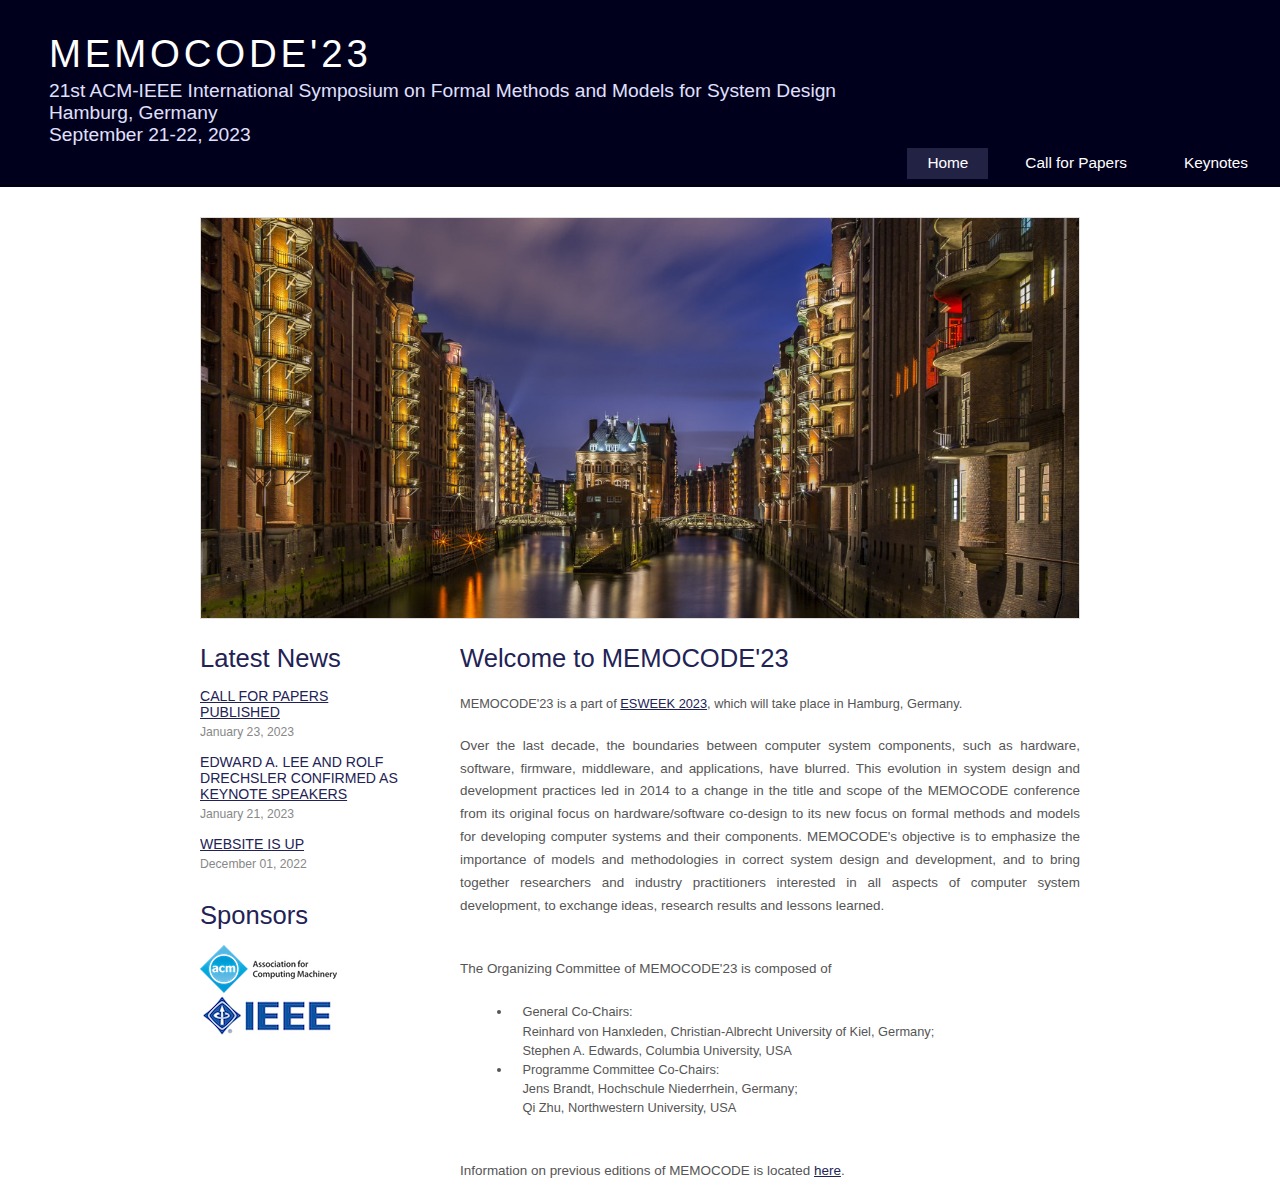
==== commit 5a46785e: "update" ====
--- a/index.html
+++ b/index.html
@@ -835,7 +835,7 @@
             <!--            <p style="color: brown; font-size: large;">The <a href="https://www.sigplan.org/OpenTOC/">OpenToc</a> for-->
             <!--                MEMOCODE'22 are <a href="https://lcs.ios.ac.cn/memocode21/index.html#DLcontent">available</a> now.</p>-->
             <p style="">
-                MEMOCODE'23 is a part of ESWEEK 2023, which will be held as a in-person conference in Hamburg, Germany.
+                MEMOCODE'23 is a part of <a href="https://esweek.org">ESWEEK 2023</a>, which will take place in Hamburg, Germany.
             </p>
 
             <p style="font-size: 1.05em">Over the last decade, the boundaries between computer system components, such
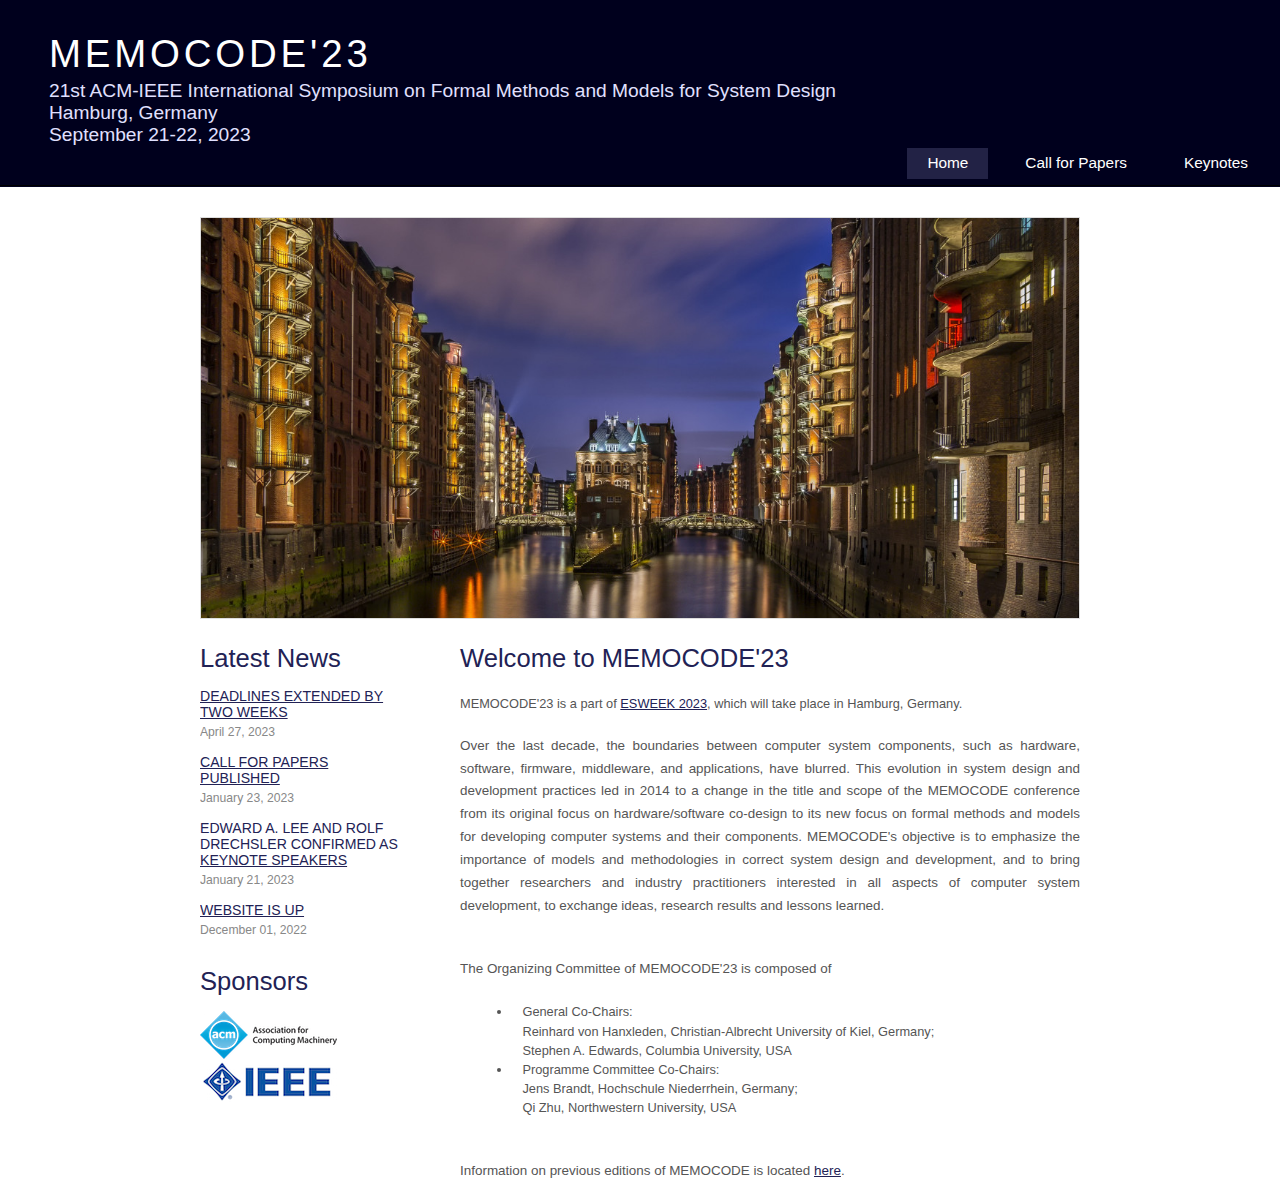
==== commit 0bff9b77: "deadline extension" ====
--- a/index.html
+++ b/index.html
@@ -805,6 +805,9 @@
                                <h4><a href="designcontest.html">Design contest deadline extended</a></h4>
                                 <h5>July 20., 2016</h5>
                     -->
+
+                    <h4><a href="callforpapers.html">Deadlines extended by two weeks</a></h4>
+                    <h5>April 27, 2023</h5>
 
                     <h4><a href="callforpapers.html">Call for papers published</a></h4>
                     <h5>January 23, 2023</h5>
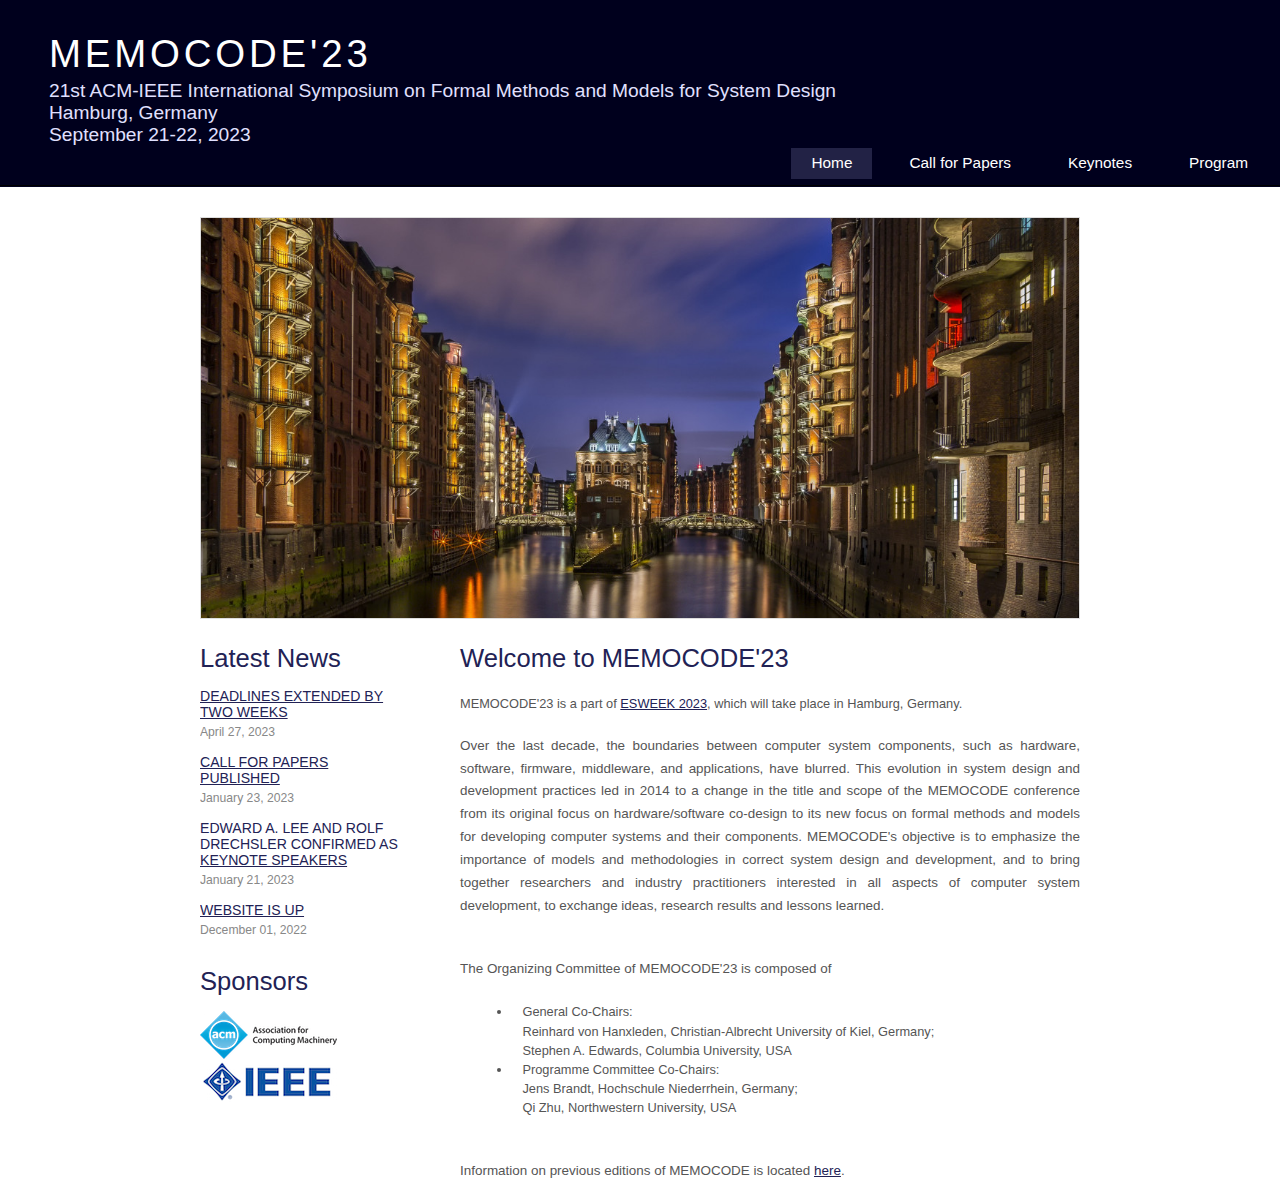
==== commit 0ef17261: "program added" ====
--- a/index.html
+++ b/index.html
@@ -776,7 +776,7 @@
                 <li style="font-size: 1.2em"><a href="callforpapers.html">Call for Papers</a></li>
                 <!-- <li style="font-size: 1.2em"><a href="bestpapers.html">Best Paper Awards</a></li> -->
                 <li style="font-size: 1.2em"><a href="keynotes.html">Keynotes</a></li>
-                <!-- <li style="font-size: 1.2em"><a href="program.html">Program</a></li> -->
+                <li style="font-size: 1.2em"><a href="program.html">Program</a></li>
                 <!-- <li style="font-size: 1.2em"><a
                         href="registration.html">Registration</a></li> -->
                 <!-- <li style="font-size: 1.2em"><a href="venue.html">Venue</a></li> -->
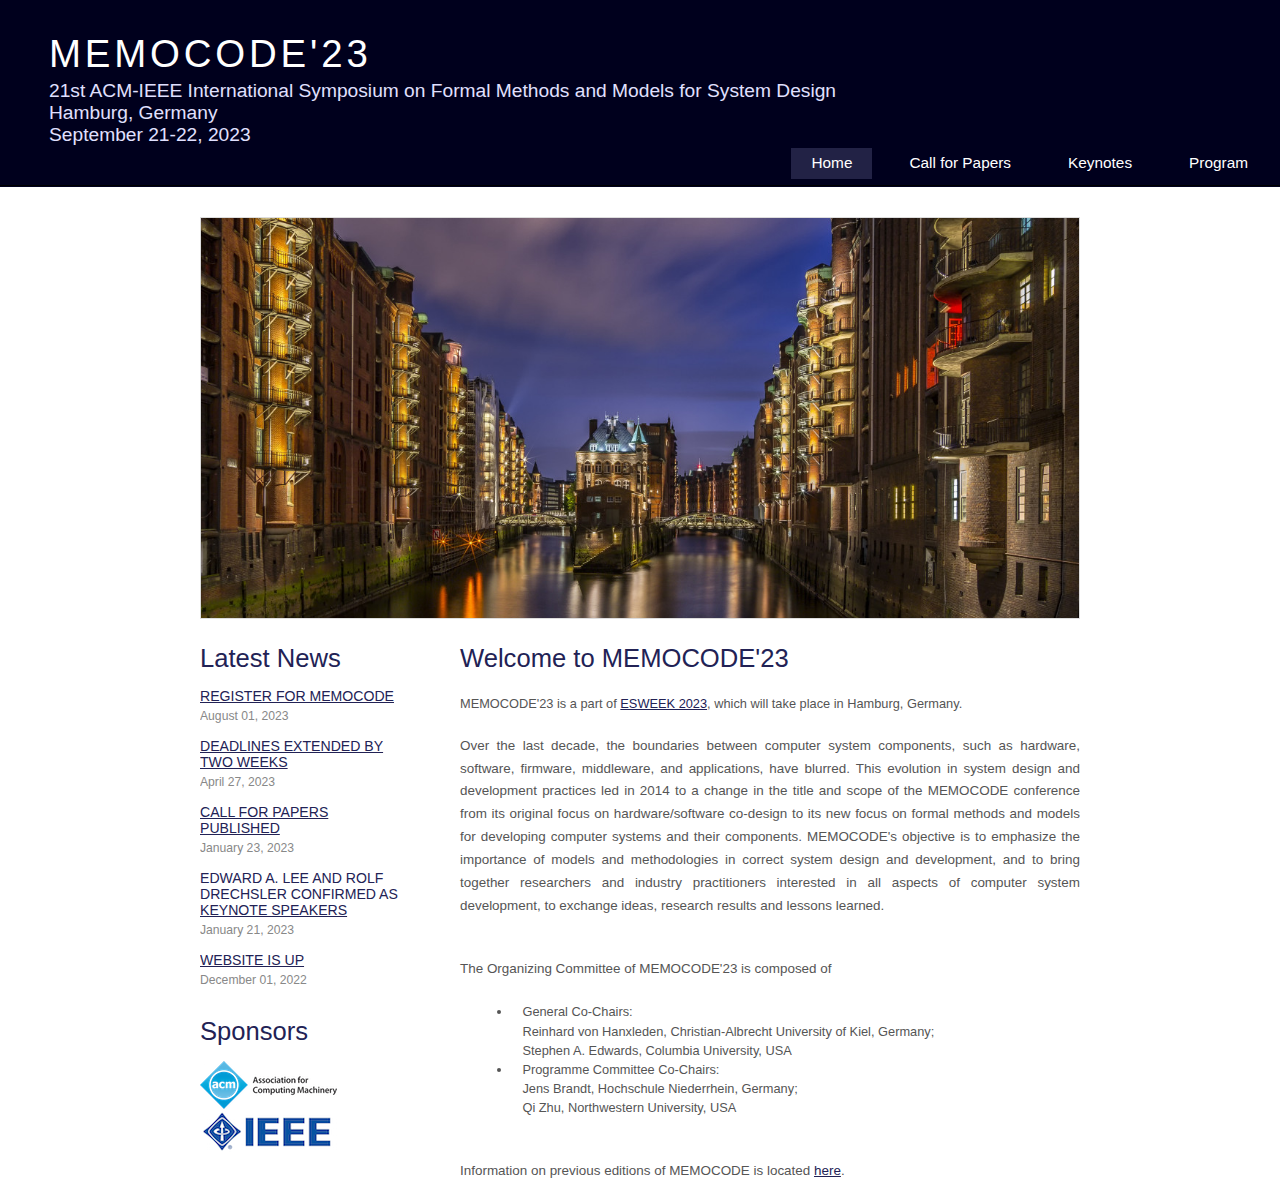
==== commit 3475fb68: "news updated" ====
--- a/index.html
+++ b/index.html
@@ -805,6 +805,8 @@
                                <h4><a href="designcontest.html">Design contest deadline extended</a></h4>
                                 <h5>July 20., 2016</h5>
                     -->
+                    <h4><a href="https://web.cvent.com/event/f890240c-2c3c-4001-8a6f-0321dab18935/summary">Register for MEMOCODE</a></h4>
+                    <h5>August 01, 2023</h5>
 
                     <h4><a href="callforpapers.html">Deadlines extended by two weeks</a></h4>
                     <h5>April 27, 2023</h5>
